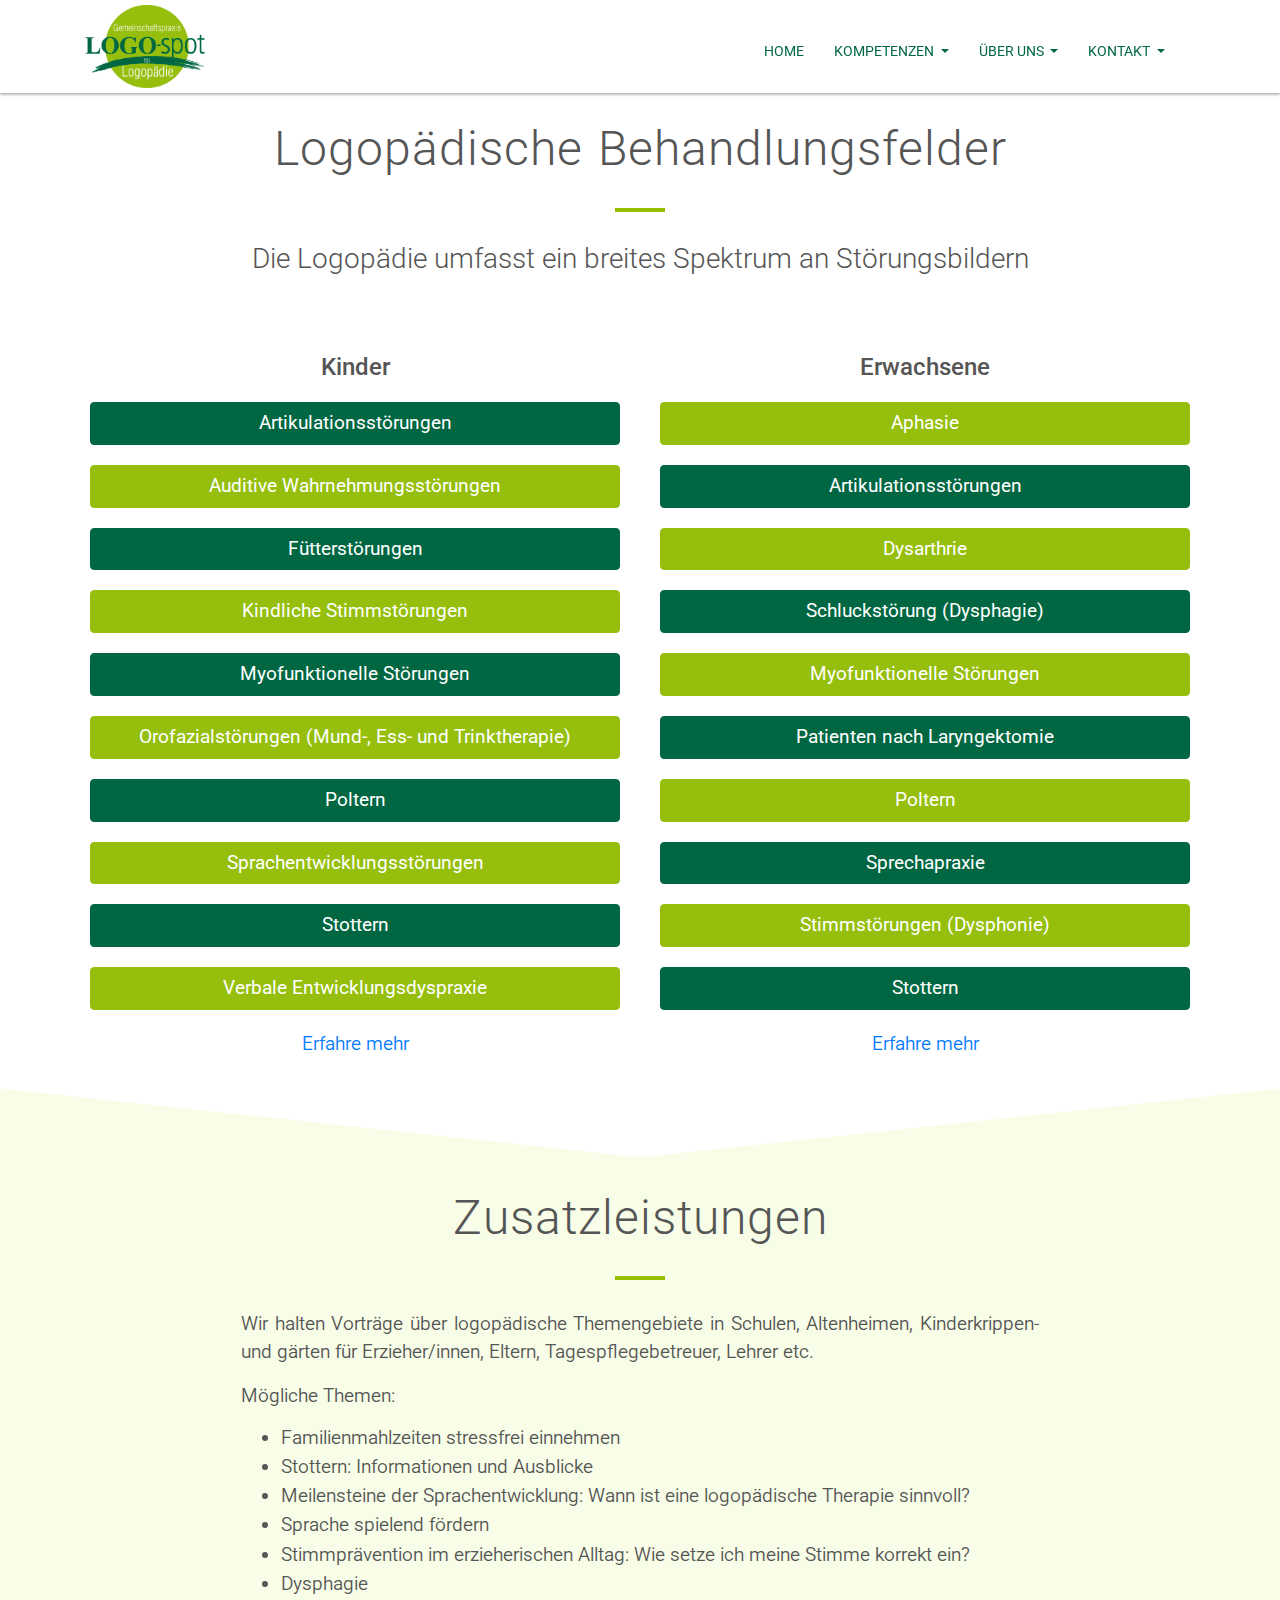
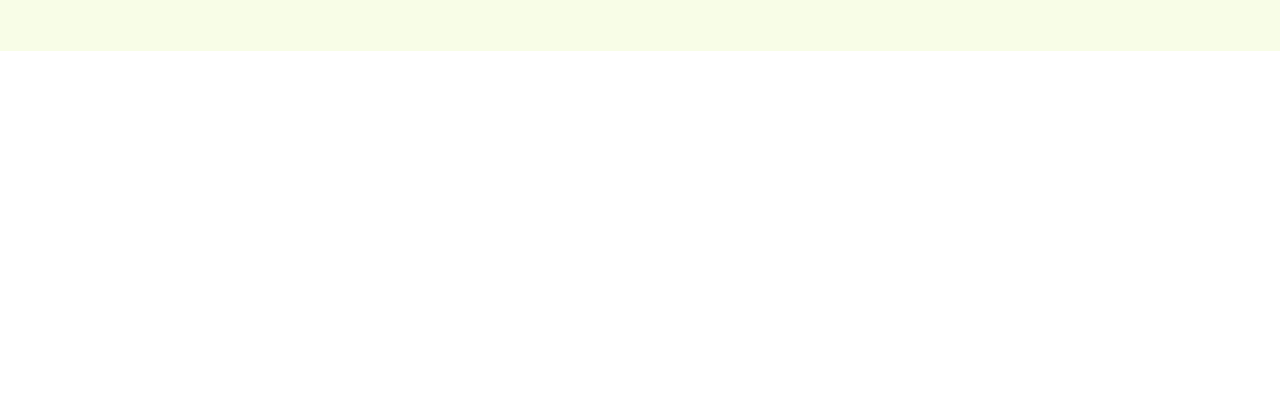
==== Behandlungsfelder.html @ c8cc8f76 "pages" ====
<!DOCTYPE html>
<html lang="en">
<head>
    <meta charset="UTF-8">
    <meta name="viewport" content="width=device-width, initial-scale=1.0">
    <title>Pierre-Marie Boutroux</title>

    <!-- Google fonts -->
    <link href="https://fonts.googleapis.com/css2?family=Roboto:ital,wght@0,100;0,300;0,400;0,500;1,300;1,400;1,500&display=swap" rel="stylesheet">

    <!-- Bootstrap CSS file -->
    <link rel="stylesheet" href="./css/bootstrap.min.css">

    <!-- Custom CSS file -->
    <link rel="stylesheet" href="./css/style_page.css">
    <link rel="stylesheet" href="./css/queries.css">
</head>
<body>
    <header>
        <nav class="navbar navbar-expand-lg navbar-light">
            <div class="container">
                <a class="navbar-brand" href="index.html"><img src="./img/logo-header.png" id="main-logo"></a>
                <button class="navbar-toggler" type="button" data-toggle="collapse" data-target="#navbarNavAltMarkup" aria-controls="navbarNavAltMarkup" aria-expanded="false" aria-label="Toggle navigation">
                <span class="navbar-toggler-icon"></span>
                </button>
                <div class="collapse navbar-collapse" id="navbarNavAltMarkup">
                    <ul class="navbar-nav ml-auto">
                        <li class="nav-item"><a class="nav-link" href="index.html">Home</a></li>
                        <li class="nav-item dropdown">
                            <a class="nav-link dropdown-toggle" href="#" id="navbarDropdownMenuLink" data-toggle="dropdown" aria-haspopup="true" aria-expanded="false">
                              Kompetenzen
                            </a>
                            <div class="dropdown-menu" aria-labelledby="navbarDropdownMenuLink">
                                <a class="dropdown-item" href="Behandlungsfelder.html">Behandlungsfelder</a>
                                <a class="dropdown-item" href="#">Zusatzqualifikationen</a>
                            </div>
                        </li>
                        <li class="nav-item dropdown">
                            <a class="nav-link dropdown-toggle" href="#" id="navbarDropdownMenuLink" data-toggle="dropdown" aria-haspopup="true" aria-expanded="false">
                              Über uns
                            </a>
                            <div class="dropdown-menu" aria-labelledby="navbarDropdownMenuLink">
                                <a class="dropdown-item" href="#">Das Team</a>
                                <a class="dropdown-item" href="#">Standort</a>
                                <a class="dropdown-item" href="#">FAQ</a>
                            </div>
                        </li>
                        <li class="nav-item dropdown">
                            <a class="nav-link dropdown-toggle" href="#" id="navbarDropdownMenuLink" data-toggle="dropdown" aria-haspopup="true" aria-expanded="false">
                              Kontakt
                            </a>
                            <div class="dropdown-menu" aria-labelledby="navbarDropdownMenuLink">
                                <a class="dropdown-item" href="#">Stellanzeige</a>
                                <a class="dropdown-item" href="#">Kontakt</a>
                            </div>
                        </li>
                    </ul>
                </div>
            </div>
        </nav>
    </header>

    <section class="container-fluid fields-section">
        <div class="container">
            <div class="row">
                <div class="col fields-title">
                    <h2>Logopädische Behandlungsfelder</h2>
                    <h3>Die Logopädie umfasst ein breites Spektrum an Störungsbildern</h3>
                </div>
            </div> 
            <div class="row table-begin">
                <div class="col-12 col-sm-6 card">
                    <div class="row fields-title">
                        <h4 class="center">Kinder</h4>
                    </div>
                    <div class="row">
                        <p class="fields-btn">
                            <a class="btn btn-primary" data-toggle="collapse" href="#collapseExample1" role="button" aria-expanded="false" aria-controls="collapseExample">
                            Artikulationsstörungen
                            </a>
                        </p>
                        <div class="collapse" id="collapseExample1">
                            <div class="card card-body">
                                Eine nicht altersgerechte Abweichung bei der Aussprache oder die falsche Verwendung von Lauten bzw. Lautverbindungen.
                            </div>
                          </div>
                    </div>
                    <div class="row">
                        <p class="fields-btn">
                            <a class="btn btn-secondary" data-toggle="collapse" href="#collapseExample2" role="button" aria-expanded="false" aria-controls="collapseExample">
                            Auditive Wahrnehmungsstörungen
                            </a>
                        </p>
                        <div class="collapse" id="collapseExample2">
                            <div class="card card-body">
                                AVWS ist eine Störung der Hörverarbeitung zwischen dem Innenohr und dem Gehirn. Die Ohren hören ebenso gut wie die eines Normalhörenden, die akustischen Impulse werden jedoch nicht korrekt an das Gehirn weiter geleitet.
                            </div>
                          </div>
                    </div>
                    <div class="row">
                        <p class="fields-btn">
                            <a class="btn btn-primary" data-toggle="collapse" href="#collapseExample3" role="button" aria-expanded="false" aria-controls="collapseExample">
                            Fütterstörungen
                            </a>
                        </p>
                        <div class="collapse" id="collapseExample3">
                            <div class="card card-body">
                                Es handelt sich um eine Fütterstörung im Säuglings-oder Kleinkindalter, wenn die Probleme beim Essverhalten (Nahrungsverweigerung oder wählerisches Essverhalten bei angemessenem Nahrungsangebot) seit mindestens einem Monat bestehen und die Fütterinteraktion von den Eltern als problematisch und belastend empfunden wird.
                            </div>
                          </div>
                    </div>
                    <div class="row">
                        <p class="fields-btn">
                            <a class="btn btn-secondary" data-toggle="collapse" href="#collapseExample4" role="button" aria-expanded="false" aria-controls="collapseExample">
                            Kindliche Stimmstörungen
                            </a>
                        </p>
                        <div class="collapse" id="collapseExample4">
                            <div class="card card-body">
                                Stimmstörung, die im Kindesalter durch organische oder funktionelle Schäden eine Veränderung der Stimmwerkzeuge oder des Stimmklangs verursacht.
                            </div>
                          </div>
                    </div>
                    <div class="row">
                        <p class="fields-btn">
                            <a class="btn btn-primary" data-toggle="collapse" href="#collapseExample5" role="button" aria-expanded="false" aria-controls="collapseExample">
                            Myofunktionelle Störungen
                            </a>
                        </p>
                        <div class="collapse" id="collapseExample5">
                            <div class="card card-body">
                                Hierbei handelt es sich um ein Muskelungleichgewicht im Gesichtsbereich, welches zum Beispiel einen fehlenden Mundschluss oder ein falsches Schluckmuster begünstigt.
                            </div>
                          </div>
                    </div>
                    <div class="row">
                        <p class="fields-btn">
                            <a class="btn btn-secondary" data-toggle="collapse" href="#collapseExample6" role="button" aria-expanded="false" aria-controls="collapseExample">
                            Orofazialstörungen (Mund-, Ess- und Trinktherapie)
                            </a>
                        </p>
                        <div class="collapse" id="collapseExample6">
                            <div class="card card-body">
                                Orofazialstörung bezeichnet eine neurologisch bedingte Störung der Nahrungsaufnahme im Kindesalter beim Füttern und gefüttert werden. Dabei können Abbeißen, Kauen, Schlucken, Saugen, Muskeltonus und Sensibilität im Mundbereich und die Mundreflexe betroffen sein.
                            </div>
                          </div>
                    </div>
                    <div class="row">
                        <p class="fields-btn">
                            <a class="btn btn-primary" data-toggle="collapse" href="#collapseExample7" role="button" aria-expanded="false" aria-controls="collapseExample">
                            Poltern
                            </a>
                        </p>
                        <div class="collapse" id="collapseExample7">
                            <div class="card card-body">
                                Poltern zeigt sich in schnellem, unregelmäßigen Sprechtempo, das den Sprecher für Außenstehende schwer verständlich macht.
                            </div>
                          </div>
                    </div>
                    <div class="row">
                        <p class="fields-btn">
                            <a class="btn btn-secondary" data-toggle="collapse" href="#collapseExample8" role="button" aria-expanded="false" aria-controls="collapseExample">
                            Sprachentwicklungsstörungen
                            </a>
                        </p>
                        <div class="collapse" id="collapseExample8">
                            <div class="card card-body">
                            Bei einer Sprachentwicklungsstörung können die Bereiche Sprachverständnis, Wortschatz, Kommunikation und die Laut-, Wort- und Satzbildung betroffen sein. Häufig auch mehrere Bereiche gleichzeitig.
                            </div>
                          </div>
                    </div>
                    <div class="row">
                        <p class="fields-btn">
                            <a class="btn btn-primary" data-toggle="collapse" href="#collapseExample9" role="button" aria-expanded="false" aria-controls="collapseExample">
                            Stottern
                            </a>
                        </p>
                        <div class="collapse" id="collapseExample9">
                            <div class="card card-body">
                                Stottern ist eine Unterbrechung des Redeflusses durch auffällige Pausen (Blockaden), Wiederholungen und Dehnungen. Neben diesen sogenannten symptomatischen Unflüssigkeiten können Begleitsymptome wie zum Beispiel Sprechangst, Frustration, Abbruch des Blickkontaktes, Kopf-und Armbewegungen oder Satzabbrüche und -umstellungen auftreten.
                            </div>
                          </div>
                    </div>
                    <div class="row">
                        <p class="fields-btn">
                            <a class="btn btn-secondary" data-toggle="collapse" href="#collapseExample10" role="button" aria-expanded="false" aria-controls="collapseExample">
                            Verbale Entwicklungsdyspraxie
                            </a>
                        </p>
                        <div class="collapse" id="collapseExample10">
                            <div class="card card-body">
                                Eine Störung des Sprechens, wobei es dem Kind schwierig fällt, bewusste und komplexe aufeinander folgende Sprechbewegungen motorisch zu planen und auszuführen. Die kaum verständliche Sprache ist ein charakteristisches Merkmal beim Sprechen. Die sequentielle Anordnung von Lauten und die erforderliche Bewegungsgeschwindigkeit bereiten große Probleme. Der Zustand ist jedoch inkonstant, sodass korrekte Bewegungen gelingen können.
                            </div>
                          </div>
                    </div>
                    <div class="row">
                        <p class="center"><a href=#>Erfahre mehr</a></p>
                    </div>
                </div>
                <div class="col-12 col-sm-6 card">
                    <div class="row fields-title">
                        <h4 class="center">Erwachsene</h4>
                    </div>
                    <div class="row">
                        <p class="fields-btn">
                            <a class="btn btn-secondary" data-toggle="collapse" href="#collapseExample11" role="button" aria-expanded="false" aria-controls="collapseExample">
                            Aphasie
                            </a>
                        </p>
                        <div class="collapse" id="collapseExample11">
                            <div class="card card-body">
                                Sprachstörung, die durch eine Schädigung im zentralen Nervensystem (ZNS) entsteht und Probleme des Sprachverständnisses und/oder der Sprachproduktion hervorrufen kann.
                            </div>
                          </div>
                    </div>
                    <div class="row">
                        <p class="fields-btn">
                            <a class="btn btn-primary" data-toggle="collapse" href="#collapseExample12" role="button" aria-expanded="false" aria-controls="collapseExample">
                            Artikulationsstörungen
                            </a>
                        </p>
                        <div class="collapse" id="collapseExample12">
                            <div class="card card-body">
                                Eine nicht altersgerechte Abweichung bei der Aussprache oder die falsche Verwendung von Lauten bzw. Lautverbindungen.
                            </div>
                          </div>
                    </div>
                    <div class="row">
                        <p class="fields-btn">
                            <a class="btn btn-secondary" data-toggle="collapse" href="#collapseExample13" role="button" aria-expanded="false" aria-controls="collapseExample">
                            Dysarthrie
                            </a>
                        </p>
                        <div class="collapse" id="collapseExample13">
                            <div class="card card-body">
                                Eine neurogene Sprechstörung, die durch eine Schädigung des zentralen oder peripheren Nervensystems verursacht wird. Diese kann sich u.a. in einer undeutlich, "verwaschenen" Aussprache äußern.
                            </div>
                          </div>
                    </div>
                    <div class="row">
                        <p class="fields-btn">
                            <a class="btn btn-primary" data-toggle="collapse" href="#collapseExample14" role="button" aria-expanded="false" aria-controls="collapseExample">
                            Schluckstörung (Dysphagie)
                            </a>
                        </p>
                        <div class="collapse" id="collapseExample14">
                            <div class="card card-body">
                                Schluckstörung, bei der der komplexe Vorgang des Schluckens durch bestimmte Erkrankungen gestört ist.
                            </div>
                          </div>
                    </div>
                    <div class="row">
                        <p class="fields-btn">
                            <a class="btn btn-secondary" data-toggle="collapse" href="#collapseExample15" role="button" aria-expanded="false" aria-controls="collapseExample">
                            Myofunktionelle Störungen
                            </a>
                        </p>
                        <div class="collapse" id="collapseExample15">
                            <div class="card card-body">
                                Hierbei handelt es sich um ein Muskelungleichgewicht im Gesichtsbereich, welches zum Beispiel einen fehlenden Mundschluss oder ein falsches Schluckmuster begünstigt.
                            </div>
                          </div>
                    </div>
                    <div class="row">
                        <p class="fields-btn">
                            <a class="btn btn-primary" data-toggle="collapse" href="#collapseExample16" role="button" aria-expanded="false" aria-controls="collapseExample">
                            Patienten nach Laryngektomie
                            </a>
                        </p>
                        <div class="collapse" id="collapseExample16">
                            <div class="card card-body">
                                Qualifizierte Stimm-Reha nach einer Kehlkopf(teil)entfernung für die Wiederherstellung funktioneller Kommunikationsfähigkeit.
                            </div>
                          </div>
                    </div>
                    <div class="row">
                        <p class="fields-btn">
                            <a class="btn btn-secondary" data-toggle="collapse" href="#collapseExample17" role="button" aria-expanded="false" aria-controls="collapseExample">
                            Poltern
                            </a>
                        </p>
                        <div class="collapse" id="collapseExample17">
                            <div class="card card-body">
                                Poltern zeigt sich in schnellem, unregelmäßigen Sprechtempo, das den Sprecher für Außenstehende schwer verständlich macht.
                            </div>
                          </div>
                    </div>
                    <div class="row">
                        <p class="fields-btn">
                            <a class="btn btn-primary" data-toggle="collapse" href="#collapseExample18" role="button" aria-expanded="false" aria-controls="collapseExample">
                            Sprechapraxie
                            </a>
                        </p>
                        <div class="collapse" id="collapseExample18">
                            <div class="card card-body">
                                Eine Störung der Handlungsplanung beim Sprechen, die sich auf die Sprechmotorik und deren geplante Bewegungen auswirkt. Sprechapraxie kann im Erwachsenenalter als Folge einer neurologischen Erkrankung wie Schlaganfall, Schädel-Hirn-Trauma oder einer Hirnblutung auftreten.
                            </div>
                          </div>
                    </div>
                    <div class="row">
                        <p class="fields-btn">
                            <a class="btn btn-secondary" data-toggle="collapse" href="#collapseExample19" role="button" aria-expanded="false" aria-controls="collapseExample">
                                Stimmstörungen (Dysphonie)
                            </a>
                        </p>
                        <div class="collapse" id="collapseExample19">
                            <div class="card card-body">
                                Stimmstörung, die durch organische oder funktionelle Schäden eine Veränderung der Stimmwerkzeuge oder des Stimmklangs verursacht.
                            </div>
                          </div>
                    </div>
                    <div class="row">
                        <p class="fields-btn">
                            <a class="btn btn-primary" data-toggle="collapse" href="#collapseExample20" role="button" aria-expanded="false" aria-controls="collapseExample">
                            Stottern
                            </a>
                        </p>
                        <div class="collapse" id="collapseExample20">
                            <div class="card card-body">
                                Stottern ist eine Unterbrechung des Redeflusses durch auffällige Pausen (Blockaden), Wiederholungen und Dehnungen. Neben diesen sogenannten symptomatischen Unflüssigkeiten können Begleitsymptome wie zum Beispiel Sprechangst, Frustration, Abbruch des Blickkontaktes, Kopf-und Armbewegungen oder Satzabbrüche und -umstellungen auftreten.
                            </div>
                          </div>
                    </div>
                    <div class="row">
                        <p class="center"><a href=#>Erfahre mehr</a></p>
                    </div>
                </div>
            </div>

        <!-- <div>Icons made by <a href="https://www.flaticon.com/authors/freepik" title="Freepik">Freepik</a> from <a href="https://www.flaticon.com/" title="Flaticon">www.flaticon.com</a></div> -->
        </div>
            <svg width="100%" height="100" viewBox="0 0 100 102" preserveAspectRatio="none">
                <path d="M0 20 L50 90 L100 20 V100 H0" fill="#f8fde7" />
            </svg>    
        </section> 

    <section class="container-fluid welcome-section">
        <div class="container">
            <div class="row">
                <h2>Zusatzleistungen</h2>
            </div>
            <div class="row">
                <p class="text_info">Wir halten Vorträge über logopädische Themengebiete in Schulen, Altenheimen, Kinderkrippen- und gärten für Erzieher/innen, Eltern, Tagespflegebetreuer, Lehrer etc.</p>
                <p class="text_info">Mögliche Themen:</p>
                <div class="text_info">
                    <ul>
                        <li>Familienmahlzeiten stressfrei einnehmen</li>
                        <li>Stottern: Informationen und Ausblicke</li>
                        <li>Meilensteine der Sprachentwicklung: Wann ist eine logopädische Therapie sinnvoll?</li>
                        <li>Sprache spielend fördern</li>
                        <li>Stimmprävention im erzieherischen Alltag: Wie setze ich meine Stimme korrekt ein?</li>
                        <li>Dysphagie</li>
                    </ul>
                </div>
            </div>
        </div>
    </section>

    <footer>
        <div class="container">
            <div class="row">
                <h3>Kontakt</h3>
            </div>
            <div class="row">
                <div class="col-12 col-md-6 kontakt-foot">
                    <p><strong>Standort Obersendling</strong><br/>
                        LOGO-spot<br/>
                        Gemeinschaftspraxis für Logopädie</p>
                    <p>Aidenbachstraße 30 (1.OG)<br/>
                        81379 München</p>
                    <p>Telefon: <strong>+49 (0) 89 92 771 222</strong><br/>
                        Fax: +49 (0) 89 92 771 223<br/>
                        E-Mail: <a href="mailto:praxis@logo-spot.de">praxis@logo-spot.de</a></p>
                </div>
                <div class="col-12 col-md-6 kontakt-foot">
                    <p><strong>Standort Aubing</strong><br/>
                        LOGO-spot<br/>
                        Gemeinschaftspraxis für Logopädie</p>
                    <p>Marzellgasse 3<br/>
                        81245 München</p>
                    <p>Telefon: <strong>+49 (0) 89 89 866 622</strong><br/>
                        Fax: +49 (0) 89 89 197 415<br/>
                        E-Mail: <a href="mailto:praxis@logo-spot.de">praxis@logo-spot.de</a></p>
                </div>
            </div>
            <div class="row impressum">
                <div><p><a href="#">Impressum</a> &nbsp;&nbsp;&nbsp; <a href="#">Datenschutzklärung</a></p></div>
            </div>
            <div class="row footer-icon">
                <div><a href="https://www.facebook.com/Logospot/"><img src="./icons/logo-facebook.svg" alt="logo facebook"></a></div>
            </div>
        </div>
    </footer>
    <!-- ion-icons -->
    <!-- <script src="https://unpkg.com/ionicons@5.0.0/dist/ionicons.js"></script> -->
    <!-- Jquery JS file -->
    <script src="./js/jquery.3.5.1.js"></script>
    <!-- Bootstrap JS file -->
    <script src="./js/bootstrap.min.js"></script>
    <!-- my script -->
    <script src="./js/script.js"></script>
</body>
</html>
---- css/style_page.css ----
* {
    -webkit-box-sizing: border-box;
            box-sizing: border-box;
  }
  
  html, body {
    margin: 0;
    padding: 0;
    color: #555;
    font-family: 'Roboto', sans-serif, Arial;
    font-weight: 350;
  }
  
  /* ------ Titles ------ */
  
  h1 {
    color: #006742;
    font-weight: 400;
    font-size: 280%;
  }
  
  h2 {
    margin: 30px auto 30px auto;
    font-size: 300%;
    color: #555;
    font-weight: 300;
    word-spacing: 2px;
    letter-spacing: 1px;
  }
  
  h2:after {
    content: "";
    width: 50px;
    height: 4px;
    background-color: #96BF02;
    display: block;
    margin: 30px auto 0 auto;
  
  }
  
  h3 {
    font-weight: 300;
    color: #555;
  }
  
  /* ------ Buttons ------ */

  .btn {
      font-size: 1.2rem;
  }
  
  .btn-kontakt {
    position: absolute;
    left: 85%;
    color: #fff;
    border: 1px solid #006742;
    border-color: #006742;
    background-color:#006742;
    padding: 10px 15px;
    border-radius: 25px;
    transition: background-color 0.3s;
    font-size: 110%;
  }
  
  .btn-kontakt:hover {
    color: #006742;
    border-color: #006742;
    background-color: #fff;
  }

  .btn-primary:link,
  .btn-primary:visited {
    background-color:#006742;
    color: #fff;
    border-color: #006742;
    transition: background-color 0.5s, border-color 0.5s;
  }

  .btn-primary:hover,
  .btn-primary:active {
      background-color: #004d30;
      border-color: #004d30;
      box-shadow: 2px 2px 2px #999;
  }

  .btn-primary.focus, .btn-primary:focus {
    color: #fff;
    background-color: #004d30;
    border-color: #006742;
}

.btn-primary:not(:disabled):not(.disabled).active, .btn-primary:not(:disabled):not(.disabled):active, .show>.btn-primary.dropdown-toggle {
    color: #fff;
    background-color: #004d30;
    border-color: #006742;
}

.btn-primary:not(:disabled):not(.disabled).active:focus, .btn-primary:not(:disabled):not(.disabled):active:focus, .show>.btn-primary.dropdown-toggle:focus {
    box-shadow: 0 0 0 0.2rem rgba(0,103,66,.5);
}

.btn-secondary:link,
.btn-secondary:visited {
  background-color:#96BF0D;
  color: #fff;
  border-color: #96BF0D;
  transition: background-color 0.5s, border-color 0.5s;
}

.btn-secondary:hover,
.btn-secondary:active {
    background-color: #708f0a;
    border-color: #708f0a;
}
  
  /* ------ Paragraphs ------ */
  
  p {
    font-size: 120%;
  }
  
  section {
    padding-bottom: 40px;
  }
  
  section li {
    font-size: 120%;
    margin-bottom: 6px;
  }
  
  /* ---------- Header ---------- */
  
  #opacity{
    background-color: rgba(0, 0, 0, 0.5);
    height: 100%;
  }
  
  #main-logo {
    width: 120px;
  }
  
  .navbar {
    padding: 0;
    margin: 0;
    box-shadow: 0 2px 2px #bbb;
    background-color: #fff;
    position: fixed;
    top: 0;
    width: 100%;
    z-index: 100;
  }
  
  .navbar .container .navbar-brand {
    padding: 0;
    margin: 5px 0;
  }
  
  .navbar .container .collapse .navbar-nav {
    margin-top: 35px;
  }
  
  .navbar .container .collapse .navbar-nav .nav-item .nav-link {
    text-transform: uppercase;
    font-weight: 400;
    padding: 5px 0 30px 0;
    margin-right: 30px;
    font-size: 88%;
    /* color: #96BF0D; */
    color: #006742;
  }
  
  .navbar .container .collapse .navbar-nav .nav-item .nav-link:hover {
    border-bottom: 2px solid #96BF0D;
    color: #96BF0D;
  }
  
  .navbar-nav li:hover>.dropdown-menu {
    display: block;
  }
  
  .dropdown-menu .dropdown-item {
    color:#006742;
  }
  
  .home-picture {
    width: 100%;
    height: 100%;
    padding: 0;
    background-size: cover;
    background-position: center;
    background-attachment: fixed;
    margin-top: 90px;
  }
  
  .gradient {
    height: 100%;
    background-image: linear-gradient(to right, rgba(255, 255, 255, 1) 10%, rgba(255, 255, 255, 0.5) 40%, transparent 100%);
  }
  
  .welcome-box {
    padding-top: 5%;
    padding-left: 3%;;
  }
  
  .welcome-box h1 {
    margin-bottom: 20px;
  }
  
  .welcome-box h1:after {
    content: "";
    width: 50px;
    height: 4px;
    background-color: #96BF02;
    display: block;
    transform: translateY(20px);
  }
  
  .welcome-box p {
    margin-top: 40px;
    color: #3f3f3f;
    font-size: 120%;
    font-weight: 400;
  }
  
  /* ------------------------------- */
  /* ---------- fields section ---------- */
  /* ------------------------------- */
  .fullwidth {
    width: 100vw;
    background-color: #fff;
  }
  
  .fields-section {
    position: relative;
    z-index: 8;
    overflow: hidden;
    background-color: #fff;
    padding-bottom: 100px;
    margin-top: 90px;
  }
  
  .fields-section .row .fields-title {
    text-align: center;
  }

  .center {
      margin: 0 auto;
  }

  .table-begin {
      margin-top: 50px;
  }

  .table-begin .row {
      margin-top: 20px;
  }

  .table-begin p{
      margin-bottom: 0;
  }

  .fields-btn {
      width: 100%;
      margin: 0 20px;
      transition: margin-right 1s;
  }

  .fields-btn:hover {
    margin-right: 60px;
}

  .fields-btn .btn {
      width: 100%;
  }
  
  .text_info {
    width: 70%;
    margin-left: 15%;
    text-align: justify;
    line-height: 145%;
  }

  .card {
      border: none;
  }

  .card:hover {
      border: solid 1px #999999;
      box-shadow: 2px 2px 2px #999;
  }
  

  /* ---------- Welcome section ---------- */
  
  .welcome-section {
    background-color: #f8fde7;
    position: relative;
    z-index: 9;
    margin-bottom: 352px;
    overflow: hidden;
  }
  
  .welcome-section .row {
    text-align: center;
  }
  
  /* ------------------------------- */
  /* ---------- Footer ---------- */
  /* ------------------------------- */
  
  footer {
    background-color: rgb(226, 226, 226);
    width: 100%;
    font-size: 70%;
    position: fixed;
    bottom: 0;
    z-index: 1;
  }
  
  footer h3 {
    margin: 10px auto 5px auto;
    /* color: #96BF02; */
  }
  
  footer a:link,
  footer a:visited {
    color: #96BF02;
  }
  
  .kontakt-foot {
    text-align: center;
  }
  
  .impressum div {
    margin: 0 auto;
  }
  
  .impressum a:link,
  .impressum a:visited {
    color: #555;
    font-size: 140%;
  }
  
  .footer-icon {
    padding-bottom: 20px;
  }
  
  .footer-icon div {
    margin: 0 auto;
  }
  
  .footer-icon img {
    width: 32px;
    filter: invert(34%) sepia(0%) saturate(3121%) hue-rotate(333deg) brightness(98%) contrast(98%);
  }
  
  .footer-icon img:hover {
    filter: invert(38%) sepia(72%) saturate(525%) hue-rotate(182deg) brightness(86%) contrast(86%);
  }
  
  svg{
    position:absolute;
    bottom:-10px; left:0;
    width:100%; height:100px;
    display:block;
  }
---- css/queries.css ----
@media only screen and (max-width: 767px) {
    .welcome-section {
        margin-bottom: 560px;
    }
}
@media only screen and (max-width: 575px) {
    h1 {
        font-size: 200%;
      }

    .text_info {
        width: 100%;
        margin: 0;
        text-align: justify;
        line-height: 145%;
    }
}
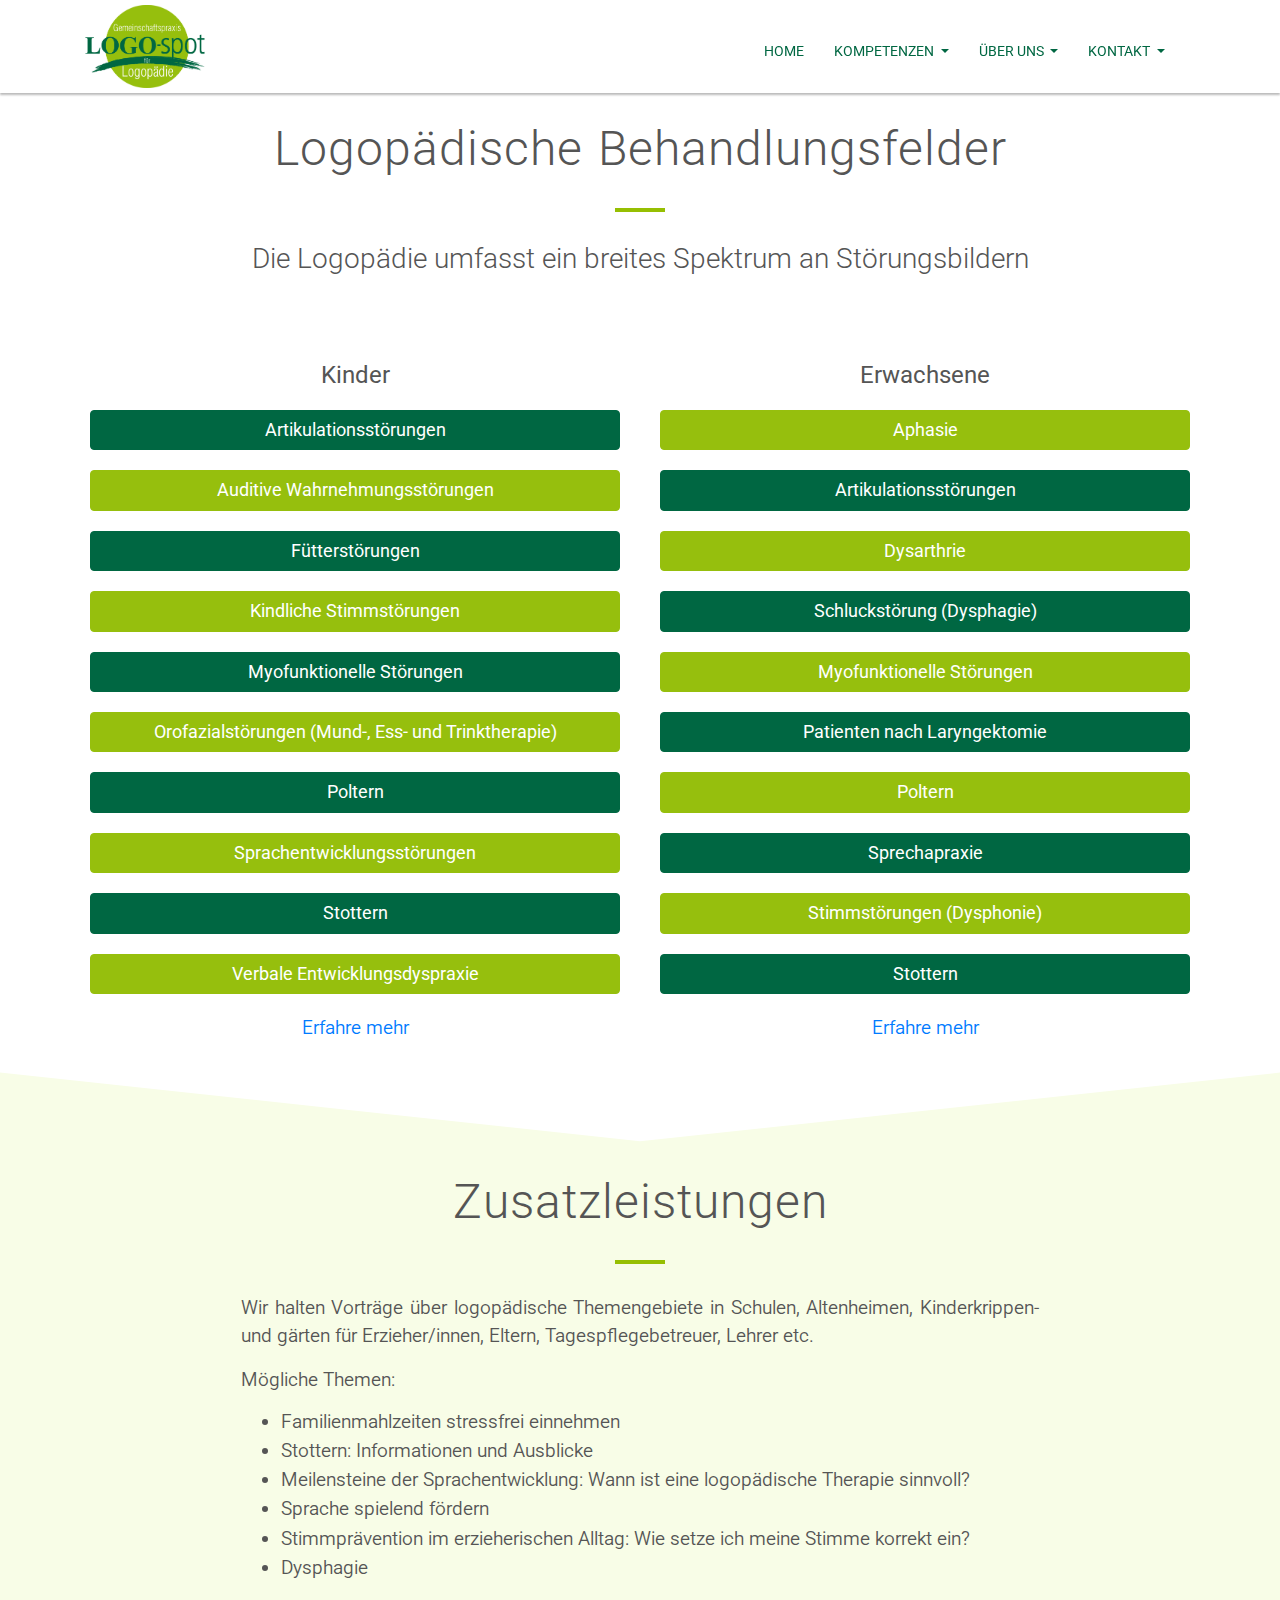
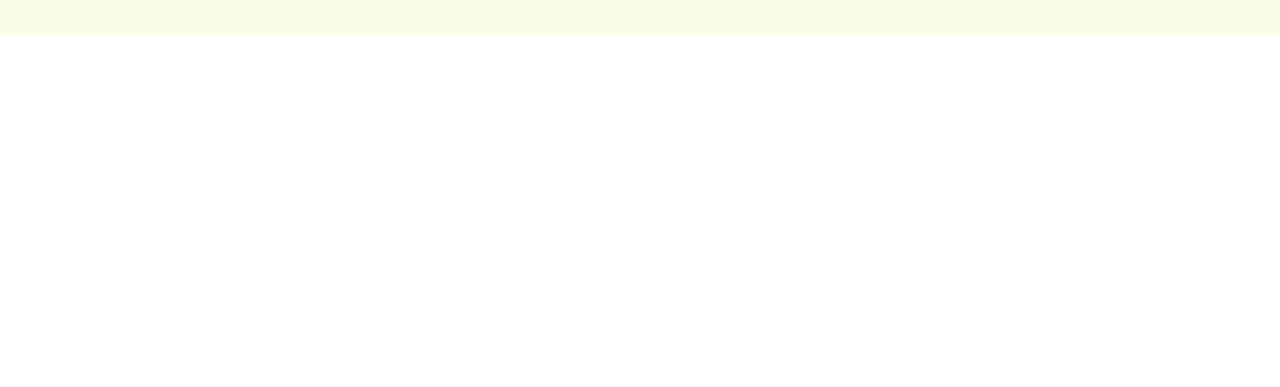
==== commit aee0d233: "more pages" ====
--- a/Behandlungsfelder.html
+++ b/Behandlungsfelder.html
@@ -32,7 +32,7 @@
                             </a>
                             <div class="dropdown-menu" aria-labelledby="navbarDropdownMenuLink">
                                 <a class="dropdown-item" href="Behandlungsfelder.html">Behandlungsfelder</a>
-                                <a class="dropdown-item" href="#">Zusatzqualifikationen</a>
+                                <a class="dropdown-item" href="zusatzqualifikationen.html">Zusatzqualifikationen</a>
                             </div>
                         </li>
                         <li class="nav-item dropdown">
@@ -40,8 +40,8 @@
                               Über uns
                             </a>
                             <div class="dropdown-menu" aria-labelledby="navbarDropdownMenuLink">
-                                <a class="dropdown-item" href="#">Das Team</a>
-                                <a class="dropdown-item" href="#">Standort</a>
+                                <a class="dropdown-item" href="team.html">Das Team</a>
+                                <a class="dropdown-item" href="standort.html">Standort</a>
                                 <a class="dropdown-item" href="#">FAQ</a>
                             </div>
                         </li>
@@ -194,7 +194,7 @@
                           </div>
                     </div>
                     <div class="row">
-                        <p class="center"><a href=#>Erfahre mehr</a></p>
+                        <p class="center"><a href="kinder.html">Erfahre mehr</a></p>
                     </div>
                 </div>
                 <div class="col-12 col-sm-6 card">
@@ -322,7 +322,7 @@
                           </div>
                     </div>
                     <div class="row">
-                        <p class="center"><a href=#>Erfahre mehr</a></p>
+                        <p class="center"><a href="erwachsene.html">Erfahre mehr</a></p>
                     </div>
                 </div>
             </div>
--- a/css/style_page.css
+++ b/css/style_page.css
@@ -41,12 +41,21 @@
   h3 {
     font-weight: 300;
     color: #555;
+    margin-left: auto;
+    margin-right: auto;
+    margin-bottom: 1rem;
+  }
+
+  h4 {
+    font-weight: 400;
+    color:#555;
+    margin-top: 2rem;  
   }
   
   /* ------ Buttons ------ */
 
   .btn {
-      font-size: 1.2rem;
+      font-size: 1.1rem;
   }
   
   .btn-kontakt {
@@ -112,6 +121,19 @@
     background-color: #708f0a;
     border-color: #708f0a;
 }
+
+/*----------Images----------*/
+
+#mkt {
+  height: 200px;
+}
+
+.teamimg {
+  width: 180px;
+  border-radius: 50%;
+}
+
+
   
   /* ------ Paragraphs ------ */
   
@@ -137,6 +159,7 @@
   
   #main-logo {
     width: 120px;
+    transition: width 0.8s;
   }
   
   .navbar {
@@ -284,10 +307,10 @@
       border: none;
   }
 
-  .card:hover {
+  /*.card:hover {
       border: solid 1px #999999;
       box-shadow: 2px 2px 2px #999;
-  }
+  } */
   
 
   /* ---------- Welcome section ---------- */
@@ -303,7 +326,39 @@
   .welcome-section .row {
     text-align: center;
   }
-  
+
+   /* ---------- Kontakt section ---------- */
+   .kontakt-section {
+     margin-bottom: 352px;
+   }
+  
+   .kontakt-section p {
+    margin-bottom: 20px;
+  }
+
+  .kontakt-section h3 {
+    font-size: 2rem;
+  }
+
+  /* ---------- Team section ---------- */
+
+  .teamname {
+    margin-top: 0rem;
+    margin-bottom: 0rem;
+  }
+
+  .subtitle {
+    font-size: 1rem;
+  }
+
+  .right {
+    text-align: end;
+  }
+
+  .team-member {
+    margin-bottom: 100px;
+  }
+
   /* ------------------------------- */
   /* ---------- Footer ---------- */
   /* ------------------------------- */
